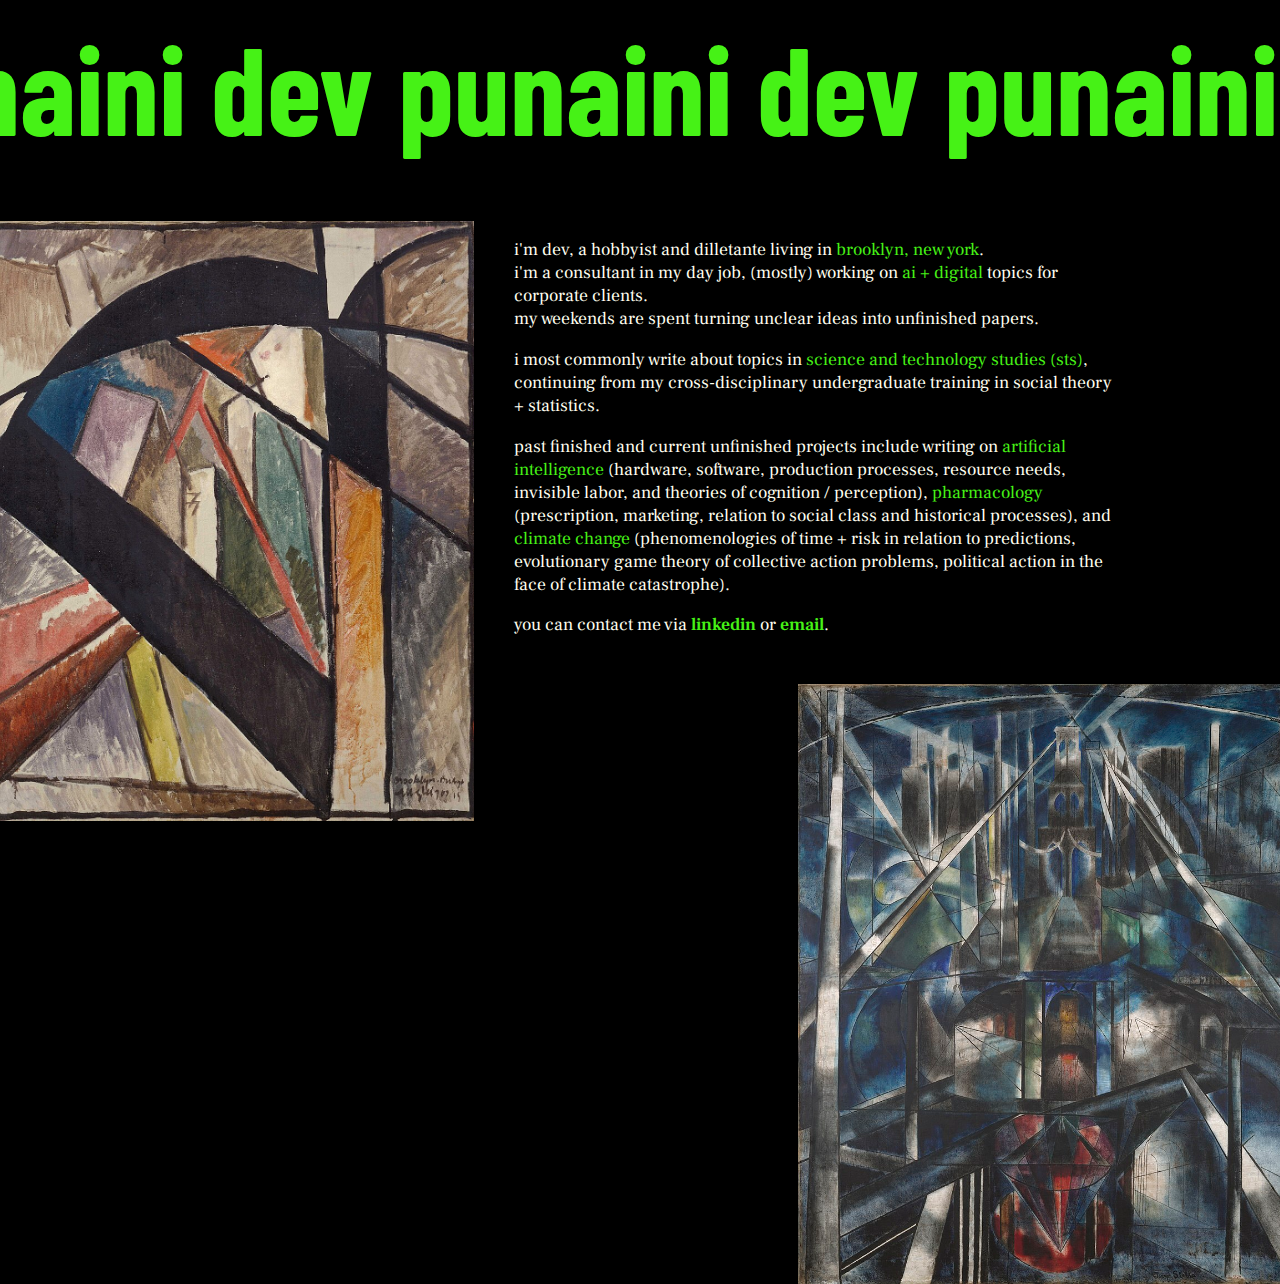
==== index.html @ 68bb87ab "Update index.html" ====
<!DOCTYPE html>
<html lang="en">
<head>
	<meta charset="UTF-8">
	<title>dev punaini</title>
  	
  	<meta name="description" content="Dev Punaini, researcher."/>

	<!-- Twitter data -->
	<meta name="twitter:card" content="summary">
	<meta name="twitter:title" content="dev punaini">

	<!-- Open Graph data -->
	<meta property="og:title" content="dev punaini" />
	<meta property="og:url" content="http://devpnn.com/" />

	<meta name="viewport" content="width=device-width, initial-scale=1, maximum-scale=1">

	<meta name="theme-color" content="black">
	<link rel="icon" type="image/png" href="img/icon.PNG">	

	<link rel="preconnect" href="https://fonts.googleapis.com">
	<link rel="preconnect" href="https://fonts.gstatic.com" crossorigin>
	<link href="https://fonts.googleapis.com/css2?family=Barlow+Condensed:ital,wght@0,100;0,200;0,300;0,400;0,500;0,600;0,700;0,800;0,900;1,100;1,200;1,300;1,400;1,500;1,600;1,700;1,800;1,900&family=Frank+Ruhl+Libre:wght@300..900&display=swap" rel="stylesheet">
	
	<link href="css/main.css" rel="stylesheet">

</head>

<body>
	<div id="container">

		<div id="header">

			<h1 id="name">dev punaini dev punaini dev punaini dev punaini dev punaini dev punaini</h1>
		</div>

		<div id="content">
			<img id="pic1" src="img/2.jpg">
			<div id="intro">
				
				<p>i'm dev, a hobbyist and dilletante living in <span class="emph">brooklyn, new york</span>. <br>i'm a consultant in my day job, (mostly) working on <span class="emph">ai + digital</span> topics for corporate clients.<br>my weekends are spent turning unclear ideas into unfinished papers.</p>
				<p>i most commonly write about topics in <span class="emph">science and technology studies (sts)</span>, continuing from my cross-disciplinary undergraduate training in social theory + statistics.</p> 
				<p>past finished and current unfinished projects include writing on <span class="emph">artificial intelligence</span> (hardware, software, production processes, resource needs, invisible labor, and theories of cognition / perception), <span class="emph">pharmacology</span> (prescription, marketing, relation to social class and historical processes), and <span class="emph">climate change</span> (phenomenologies of time + risk in relation to predictions, evolutionary game theory of collective action problems, political action in the face of climate catastrophe).</p>
				<p>you can contact me via <a target="_blank" href="http://www.linkedin.com/in/devpnn">linkedin</a> or <a href="mailto:devpunaini@gmail.com?subject=Contacting from the Website">email</a>.</p>

			</div>
			<img id="pic2" src="img/1.jpg">

		</div>

		</div>

		<span id="dummy"></span>
</body>
</html>
---- css/main.css ----
body {
	background-color: black; 
	color: #46F216;
	font-family: "Frank Ruhl Libre", Garamond, serif;
	font-size: 1.3em;
	-ms-overflow-style: none;  
	scrollbar-width: none;
	cursor: crosshair;  
	overflow: hidden;
	height: 100%;
}

body::-webkit-scrollbar {
  display: none;
}

#container {
	margin: 0 auto;
	width: 95%;
	padding: 1%;
}

#header {
	position: fixed;
	font-size: 3em;
	white-space: nowrap;
	margin-top: -1.5em;
	margin-left: -6em;
	font-family: "Barlow Condensed", Helvetica, sans-serif;
	font-weight: 800;
}

#pic1 {
	margin-left: -150px;
	margin-top: 200px;
	display: inline-block;
	float: left;
	max-height: 600px;
}

#pic2 {
	display: inline-block;
	float: right;	
	max-height: 600px;
	margin-top: 30px;
	margin-right: -100px;
} 

#intro {
	display: inline-block;
	width: 50%;
	margin-top: 200px;
	margin-left: 40px;
	font-size: 0.85em;
	color: #fffeef;
}

.emph {
	color: #46F216;
}
::selection {
	background-color: #F277A4;
	color: #0D0D0D;
}

a {
	text-decoration: none;
	color: #46F216;
	padding-bottom: 0;
	text-shadow: 0.5px 0.5px 0 black;
	font-weight: 600;
}

a:hover {
	background-color: #F277A4;
	color: #0D0D0D;
	text-shadow: none;
	cursor: cell;
}

.dummy {
	display: none;
	visibility: i 
}

@media only screen and (max-width: 1200px) {
  #container {
    width: 90%;
  }
}

@media only screen and (max-width: 1050px) {
  #container {
    width: 90%;
  }
 	#pic1 {
 		max-width: 0px;
 		display: inline-block;
 	}
 	#intro {
 		width: 75%;
 		margin-top: 150px;
 		margin-left: 0;
 	}
 }

@media only screen and (max-width: 800px) {
  #container, #intro {
    width: 90%;
  }
 	#pic1 {
 		max-height: 0px;
 		display: inline-block;
 	}
 	#intro {
 		width: 75%;
 		margin-top: 150px;
 		margin-left: 0;
 	}
}

@media only screen and (max-width: 600px) {
  body {
  	overflow: scroll;
  }
  #container, #intro {
    width: 90%;
  }
 	#intro {
 		width: 75%;
 		margin-top: 150px;
 		margin-left: 0;
 	}
}
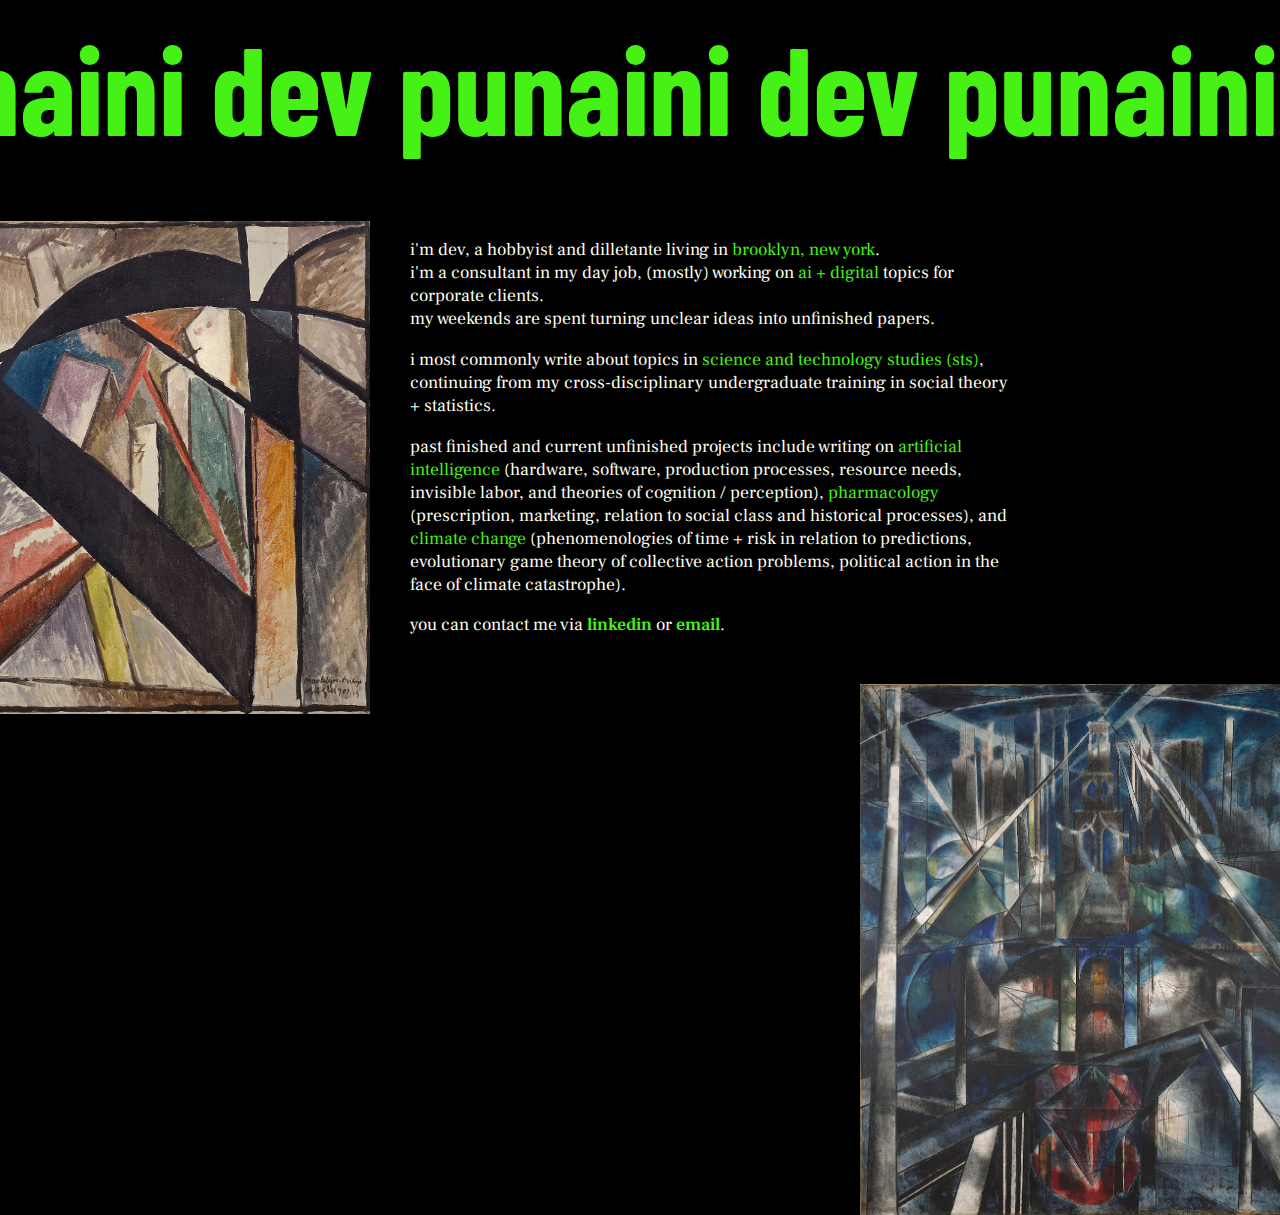
==== commit faef44dc: "Update index.html" ====
--- a/index.html
+++ b/index.html
@@ -9,15 +9,23 @@
 	<!-- Twitter data -->
 	<meta name="twitter:card" content="summary">
 	<meta name="twitter:title" content="dev punaini">
-
+	<meta name="twitter:description" content="dev's landing page">
+	<meta name="twitter:image" content="http://devpnn.com/img/pic1.jpg">
+	
 	<!-- Open Graph data -->
 	<meta property="og:title" content="dev punaini" />
 	<meta property="og:url" content="http://devpnn.com/" />
+	<meta property="og:image" content="http://devpnn.com/img/pic1.jpg" />
+	<meta property="og:description" content="dev's landing page" />
+	<meta property="og:site_name" content="dev punaini" />
 
 	<meta name="viewport" content="width=device-width, initial-scale=1, maximum-scale=1">
 
 	<meta name="theme-color" content="black">
-	<link rel="icon" type="image/png" href="img/icon.PNG">	
+	<link rel="apple-touch-icon" sizes="180x180" href="img/apple-touch-icon.png">
+	<link rel="icon" type="image/png" sizes="32x32" href="img/favicon-32x32.png">
+	<link rel="icon" type="image/png" sizes="16x16" href="img/favicon-16x16.png">
+	<link rel="icon" href="img/favicon.ico">
 
 	<link rel="preconnect" href="https://fonts.googleapis.com">
 	<link rel="preconnect" href="https://fonts.gstatic.com" crossorigin>
--- a/css/main.css
+++ b/css/main.css
@@ -35,13 +35,13 @@
 	margin-top: 200px;
 	display: inline-block;
 	float: left;
-	max-height: 600px;
+	max-width: 40%;
 }
 
 #pic2 {
 	display: inline-block;
 	float: right;	
-	max-height: 600px;
+	max-width: 40%;
 	margin-top: 30px;
 	margin-right: -100px;
 } 
@@ -121,14 +121,15 @@
 
 @media only screen and (max-width: 600px) {
   body {
-  	overflow: scroll;
+  	overflow-y: scroll;
+	overflow-x: hidden;  
   }
-  #container, #intro {
+  #container {
     width: 90%;
   }
- 	#intro {
- 		width: 75%;
- 		margin-top: 150px;
- 		margin-left: 0;
- 	}
+  #intro {
+    width: 75%;
+    margin-top: 150px;
+    margin-left: 0;
+  }
 }
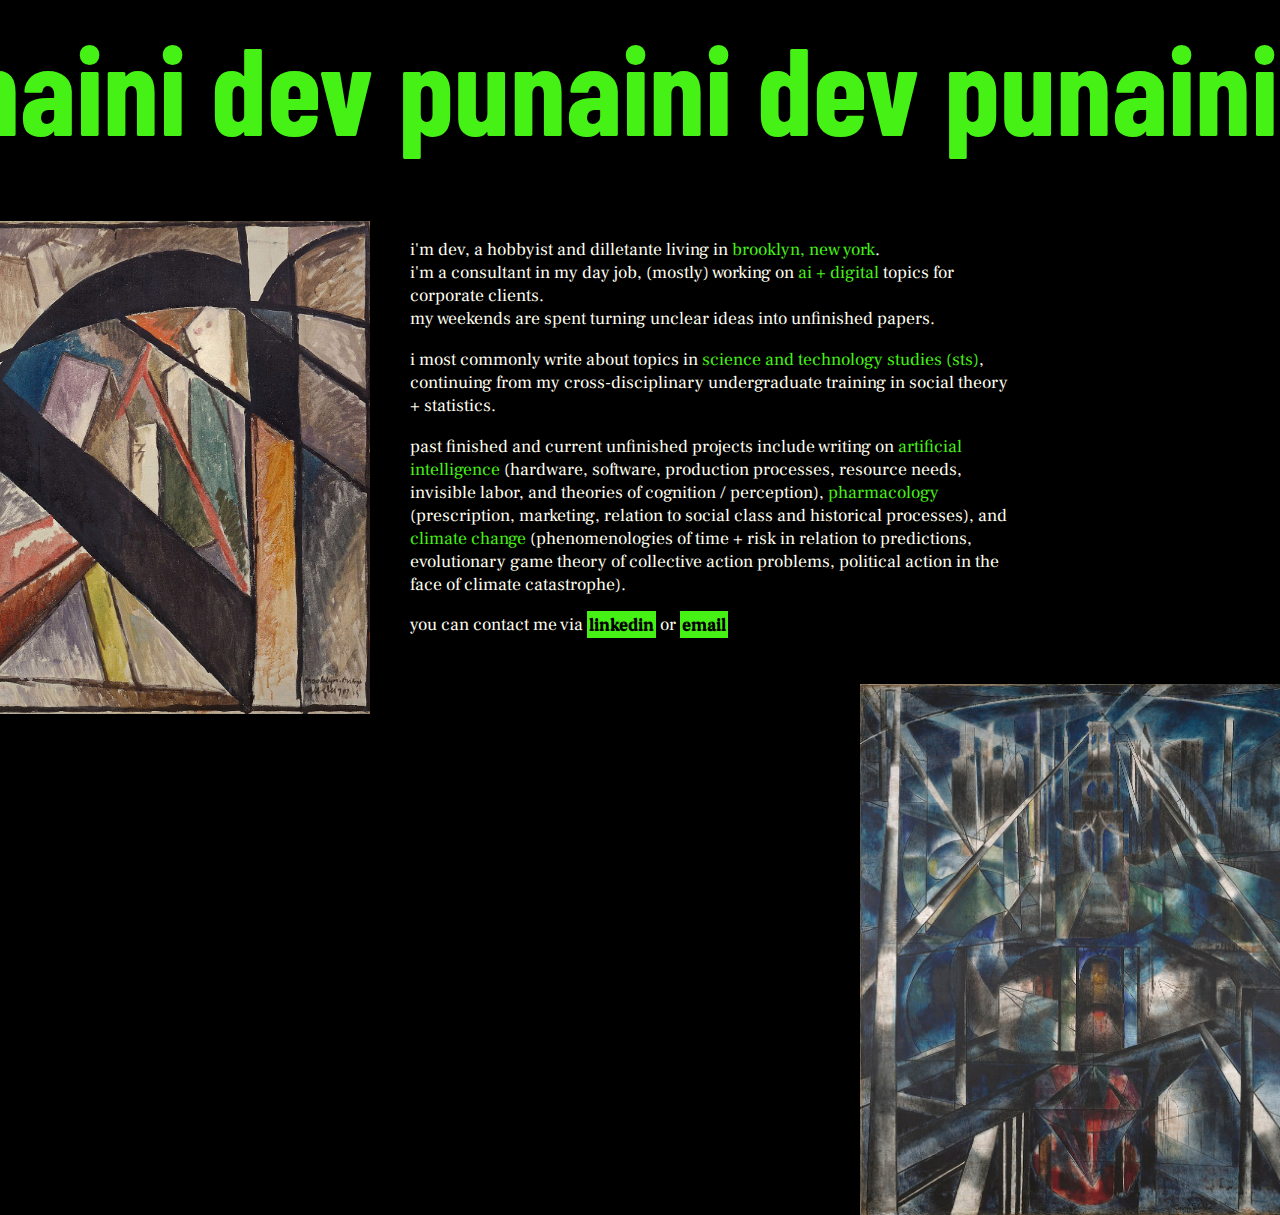
==== commit 9148d0e5: "Update index.html" ====
--- a/index.html
+++ b/index.html
@@ -4,7 +4,7 @@
 	<meta charset="UTF-8">
 	<title>dev punaini</title>
   	
-  	<meta name="description" content="Dev Punaini, researcher."/>
+  	<meta name="description" content="dev's landing page"/>
 
 	<!-- Twitter data -->
 	<meta name="twitter:card" content="summary">
@@ -44,16 +44,16 @@
 		</div>
 
 		<div id="content">
-			<img id="pic1" src="img/2.jpg">
+			<img id="pic1" src="img/2.jpg" title="albert gleizes, 1915, brooklyn bridge, oil and gouache on canvas">
 			<div id="intro">
 				
 				<p>i'm dev, a hobbyist and dilletante living in <span class="emph">brooklyn, new york</span>. <br>i'm a consultant in my day job, (mostly) working on <span class="emph">ai + digital</span> topics for corporate clients.<br>my weekends are spent turning unclear ideas into unfinished papers.</p>
 				<p>i most commonly write about topics in <span class="emph">science and technology studies (sts)</span>, continuing from my cross-disciplinary undergraduate training in social theory + statistics.</p> 
 				<p>past finished and current unfinished projects include writing on <span class="emph">artificial intelligence</span> (hardware, software, production processes, resource needs, invisible labor, and theories of cognition / perception), <span class="emph">pharmacology</span> (prescription, marketing, relation to social class and historical processes), and <span class="emph">climate change</span> (phenomenologies of time + risk in relation to predictions, evolutionary game theory of collective action problems, political action in the face of climate catastrophe).</p>
-				<p>you can contact me via <a target="_blank" href="http://www.linkedin.com/in/devpnn">linkedin</a> or <a href="mailto:devpunaini@gmail.com?subject=Contacting from the Website">email</a>.</p>
+				<p>you can contact me via <a target="_blank" href="http://www.linkedin.com/in/devpnn">linkedin</a> or <a href="mailto:devpunaini@gmail.com?subject=Contacting from the Website">email</a></p>
 
 			</div>
-			<img id="pic2" src="img/1.jpg">
+			<img id="pic2" src="img/1.jpg" title="joseph stella, 1919-20, brooklyn bridge, oil on canvas">
 
 		</div>
 
--- a/css/main.css
+++ b/css/main.css
@@ -58,22 +58,29 @@
 .emph {
 	color: #46F216;
 }
+
+img:hover {
+	background-color: #F277A4;
+	color: black;
+}
+
 ::selection {
 	background-color: #F277A4;
-	color: #0D0D0D;
+	color: black;
 }
 
 a {
+	background-color: #46F216;
+	color: black;
 	text-decoration: none;
-	color: #46F216;
-	padding-bottom: 0;
+	padding: 2px;
 	text-shadow: 0.5px 0.5px 0 black;
 	font-weight: 600;
 }
 
 a:hover {
 	background-color: #F277A4;
-	color: #0D0D0D;
+	color: black;
 	text-shadow: none;
 	cursor: cell;
 }
@@ -132,4 +139,7 @@
     margin-top: 150px;
     margin-left: 0;
   }
+  #pic2 {
+    width: 100%; 	  
+  }
 }
